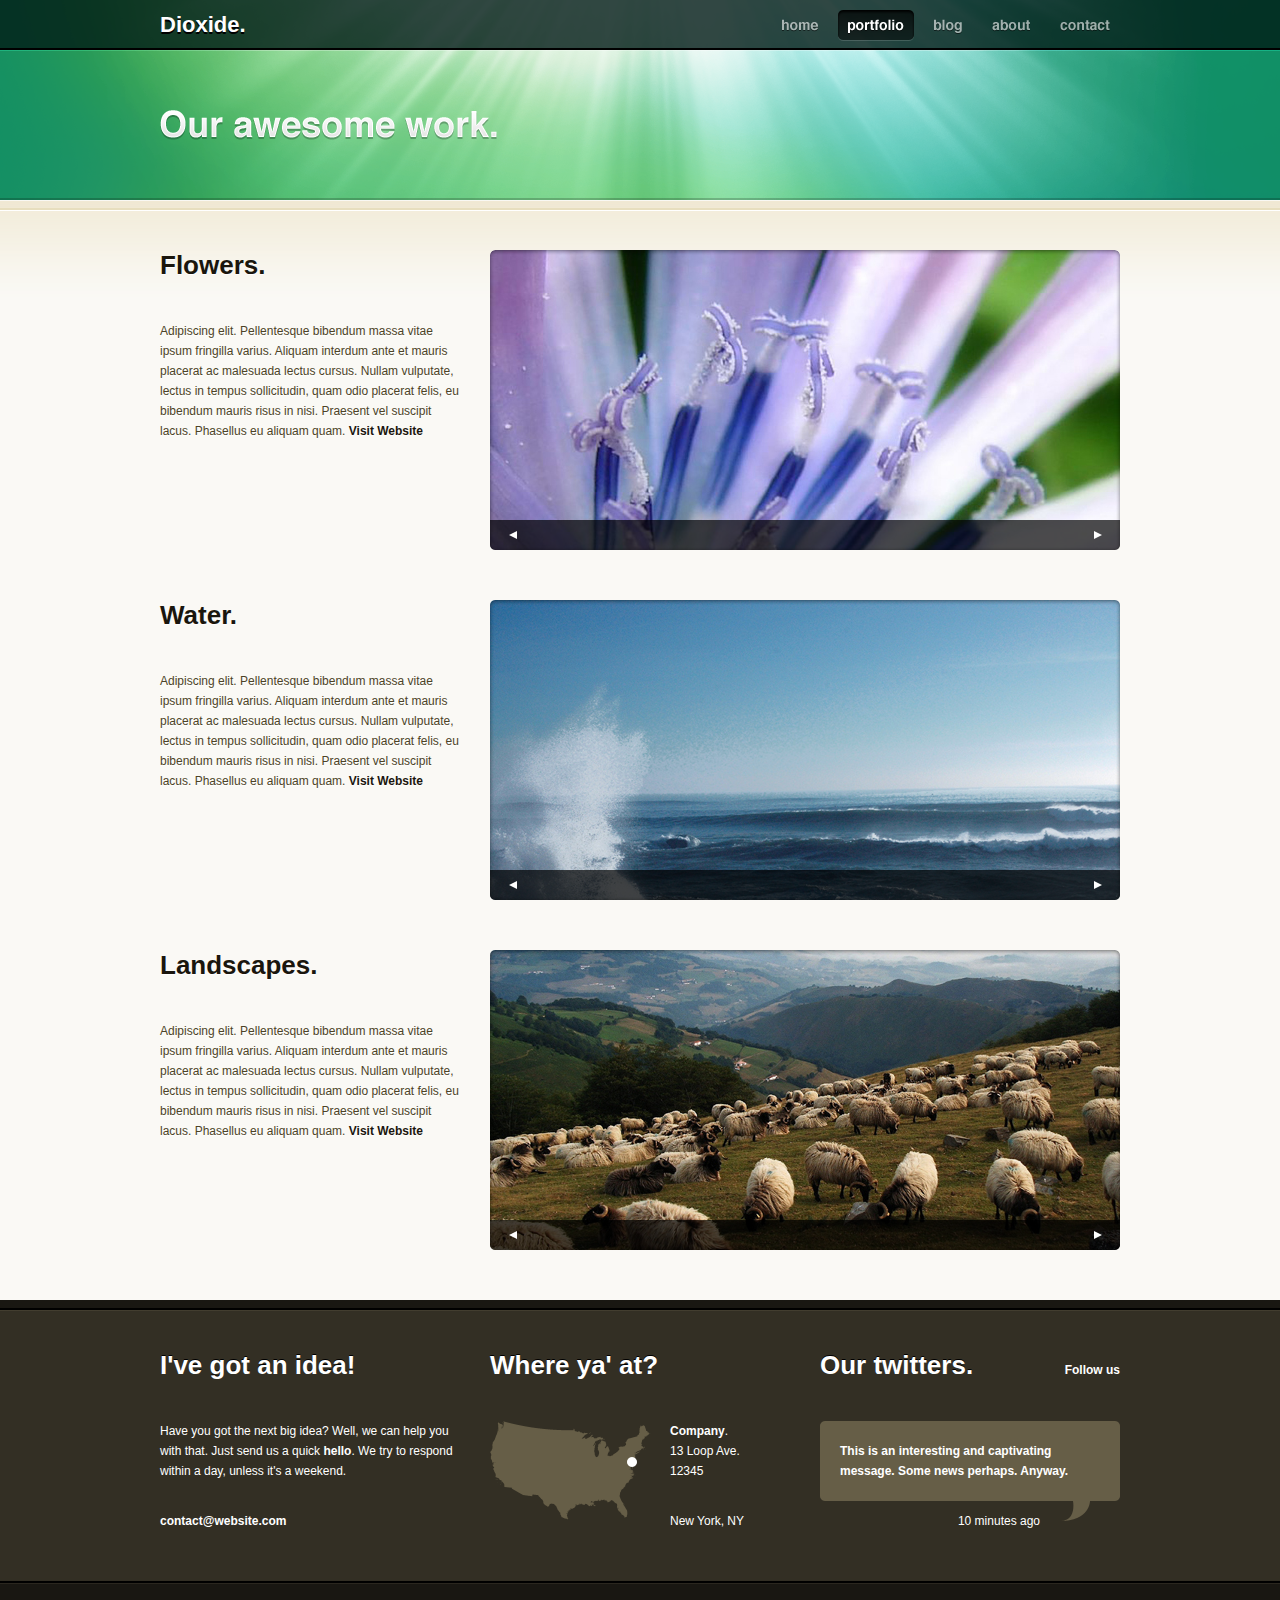
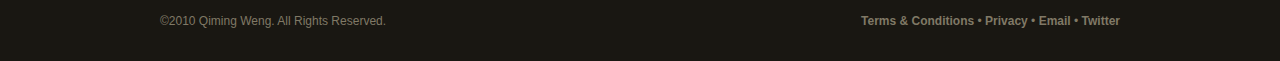
==== features.html @ 3f37674c "features" ====
<!DOCTYPE html PUBLIC "-//W3C//DTD XHTML 1.0 Transitional//EN" "http://www.w3.org/TR/xhtml1/DTD/xhtml1-transitional.dtd">
<html xmlns="http://www.w3.org/1999/xhtml">
<head>

<title>Dioxide - Portfolio</title>
<link rel="stylesheet" href="style.css" type="text/css" />

<script src="js/jquery.js" type="text/javascript"></script>
<script src="js/twirlie.js" type="text/javascript"></script>
<link rel="stylesheet" href="js/twirlie.css" type="text/css" />

<script type="text/javascript">

$(document).ready(function() {
	$('#portfolio-image-1').twirlie({prevSel:"#prev-1", nextSel:"#next-1"});
	$('#portfolio-image-2').twirlie({prevSel:"#prev-2", nextSel:"#next-2"});
	$('#portfolio-image-3').twirlie({prevSel:"#prev-3", nextSel:"#next-3"});	
});

</script>

<!--[if IE 6]>
<script src="js/png.js" type="text/javascript"></script>
<script type="text/javascript">
 	DD_belatedPNG.fix('*');
</script>
<![endif]-->

</head>

<body>

<div id="header">

	<div id="menu">
		<div class="container-wrap">
			<div class="container">
				<div id="logo-wrap">
					<a href="#">Dioxide.</a>
				</div>
				
				<ul id="navigation">
					<li><a href="index.html" id="nav-home">Home</a></li>
					<li><a href="portfolio.html" id="nav-portfolio" class="active">Portfolio</a></li>
					<li><a href="blog.html" id="nav-blog">Blog</a></li>
					<li><a href="about.html" id="nav-about">About</a></li>
					<li><a href="contact.html" id="nav-contact">Contact</a></li>
				</ul>
				
				<div class="clear"></div>
			</div>
		</div>
	</div>
	
	<div id="header-content">
		<div class="container-wrap">
			<div class="container">
				<h1 class="header-title" id="title-our-awesome-work">Our awesome work.<span></span></h1>
			</div>
		</div>
	</div>
	
</div> <!--/#header-->

<div class="body">
	<div class="container">
		
		<div class="portfolio-item">
			<div class="portfolio-description">
				<h1>Flowers.</h1>
				<p>Adipiscing elit. Pellentesque bibendum massa vitae ipsum fringilla varius. Aliquam interdum ante et mauris placerat ac malesuada lectus cursus. Nullam vulputate, lectus in tempus sollicitudin, quam odio placerat felis, eu bibendum mauris risus in nisi. Praesent vel suscipit lacus. Phasellus eu aliquam quam. <a href="#" title="">Visit Website</a></p>
			</div>
			
			<div class="portfolio-image" id="portfolio-image-1">
				<div class="portfolio-image-slider">
					<ul>
						<li><img src="images/portfolio/flower/flower-1.jpg" alt=""/></li>
						<li><img src="images/portfolio/flower/flower-2.jpg" alt=""/></li>
						<li><img src="images/portfolio/flower/flower-3.jpg" alt=""/></li>
					</ul>
				</div>
				
				<div class="portfolio-control">
					<a href="#" class="prev" id="prev-1"></a>
					<a href="#" class="next" id="next-1"></a>
				</div>
				
				<div class="portfolio-hover"></div>	
			</div>
			
			<div class="clear"></div>
		</div> <!--/.portfolio-item-->
		
		<div class="portfolio-item">
			<div class="portfolio-description">
				<h1>Water.</h1>
				<p>Adipiscing elit. Pellentesque bibendum massa vitae ipsum fringilla varius. Aliquam interdum ante et mauris placerat ac malesuada lectus cursus. Nullam vulputate, lectus in tempus sollicitudin, quam odio placerat felis, eu bibendum mauris risus in nisi. Praesent vel suscipit lacus. Phasellus eu aliquam quam. <a href="#" title="">Visit Website</a></p>
			</div>
			
			<div class="portfolio-image" id="portfolio-image-2">
				<div class="portfolio-image-slider">
					<ul>
						<li><img src="images/portfolio/water/water-1.jpg" alt=""/></li>
						<li><img src="images/portfolio/water/water-2.jpg" alt=""/></li>
					</ul>
				</div>
				
				<div class="portfolio-control">
					<a href="#" class="prev" id="prev-2"></a>
					<a href="#" class="next" id="next-2"></a>
				</div>
				
				<div class="portfolio-hover"></div>	
			</div>
			
			<div class="clear"></div>
		</div> <!--/.portfolio-item-->
		
		<div class="portfolio-item">
			<div class="portfolio-description">
				<h1>Landscapes.</h1>
				<p>Adipiscing elit. Pellentesque bibendum massa vitae ipsum fringilla varius. Aliquam interdum ante et mauris placerat ac malesuada lectus cursus. Nullam vulputate, lectus in tempus sollicitudin, quam odio placerat felis, eu bibendum mauris risus in nisi. Praesent vel suscipit lacus. Phasellus eu aliquam quam. <a href="#" title="">Visit Website</a></p>
			</div>
			
			<div class="portfolio-image" id="portfolio-image-3">
				<div class="portfolio-image-slider">
					<ul>
						<li><img src="images/portfolio/landscape/landscape-1.jpg" alt=""/></li>
						<li><img src="images/portfolio/landscape/landscape-2.jpg" alt=""/></li>
						<li><img src="images/portfolio/landscape/landscape-3.jpg" alt=""/></li>
					</ul>
				</div>
				
				<div class="portfolio-control">
					<a href="#" class="prev" id="prev-3"></a>
					<a href="#" class="next" id="next-3"></a>
				</div>
				
				<div class="portfolio-hover"></div>	
			</div>
			
			<div class="clear"></div>
		</div> <!--/.portfolio-item-->
		
	</div>
</div>

<div id="footer">
	<div id="footer-main">
		<div class="container">
			<div class="three-column">
				<div class="column column-1">
					<h1>I've got an idea!</h1>
					<p>Have you got the next big idea? Well, we can help you with that. Just send us a quick <strong>hello</strong>. We try to respond within a day, unless it's a weekend.</p>
					<p><a href="#">contact@website.com</a></p>
				</div>
				<div class="column column-2">
					<h1>Where ya' at?</h1>
					<div class="footer-map">
						<img src="images/footer/map.png" alt="Map" />
					</div>
					<div class="footer-contact">
						<p><strong>Company</strong>.<br/>
						13 Loop Ave.<br/>
						12345</p>
						<p>New York, NY</p>
					</div>
					<div class="clear"></div>
				</div>
				<div class="column column-3">
					<h1 class="float-left">Our twitters.</h1>
					<p id="twitter-follow" class="float-right"><a href="#">Follow us</a></p>
					
					<div class="clear"></div>
					
					<div id="twitter-msg-wrap">
						<div id="twitter-msg">
							<p>This is an interesting and captivating message. Some news perhaps. Anyway.</p>
						</div>
						<p id="twitter-time">10 minutes ago</p>
					</div>
					
				</div>
			</div>
			<div class="clear"></div>
		</div>
	</div>
	
	<div id="footer-legal">
		<div class="container">
			<p class="float-left">&copy;2010 Qiming Weng. All Rights Reserved.</p>
			<p class="float-right"><a href="#">Terms &amp; Conditions</a> &#8226; <a href="#">Privacy</a> &#8226; <a href="#">Email</a> &#8226; <a href="#">Twitter</a></p>
			<div class="clear"></div>
		</div>
	</div>
</div>  <!--/#footer-->

</body>
</html>
---- style.css ----
/* reseting elements: */

html, body, div, h1, h2, h3, h4, h5, h6, ul, ol, dl, li, dt, dd, p, a, blockquote, pre, fieldset, table, th, td, textarea, input, img { 
	margin: 0; padding: 0; }

a img {border: none;}

/* This takes out the fuzzy line around links when you click them, it's an optional addition */

:focus {outline: none;}

/* global */

body {
	background: #191712;
	font-family: Helvetica, Arial, sans-serif;
	font-size: 12px;
}

.container {
	width: 960px;
	margin: auto;
}

.clear {
	clear: both;
}

.three-column .column {
	width: 300px;
	float: left;
	margin: 0 30px 0 0;
}

.three-column .column-3 {
	margin: 0;
}

.two-column .column-1 {
	width: 630px;
	float: left;
	margin: 0 30px 0 0;
}

.two-column .column-2 {
	width: 300px;
	float: left;
	margin: 0;
}

h1 {
	font-size: 26px;
	margin-bottom: 40px;
}

h2, h3, h4 {
	color: #1a160d;
	margin-bottom: 30px;
}

h2 { font-size: 18px; }
h3 { font-size: 16px; }
h4 { font-size: 14px; }

.column ul {
	margin-bottom: 30px;
}

.column ul li {
	margin-left: 30px;
}

p {
	margin-bottom: 30px;
	line-height: 20px;
}

p a {
	color: inherit;
	text-decoration: none;
	font-weight: bold;
}

.float-left {
	float: left;
}

.float-right {
	float: right;
}

/* header */

#menu {
	height: 50px;
	background: url('images/menu.png') repeat-x;
	min-width: 980px;
}

#menu .container-wrap {
	background: url('images/menu-bg.png') no-repeat top;
	height: 50px;
}

#header-content {
	background: url('images/header.png') repeat-x;
	height: 150px;
	min-width: 980px;
}

#header-content .container-wrap {
	background: url('images/header-bg.png') no-repeat top;
	height: 150px;
	overflow: hidden;
	min-width: 980px;
}

#logo-wrap {
	height: 50px;
	float: left;
}

#logo-wrap a {
	color: #fff;
	font-size: 22px;
	line-height: 50px;
	text-decoration: none;
	font-weight: bold;
	text-shadow: 0 2px 0 #000;
}

#navigation {
	float: right;
	height: 31px;
	margin-top: 10px;
}

#navigation li {
	height: 31px;
	list-style: none;
	float: left;
	margin-left: 10px;
}

#navigation li a {
	display: block;
	height: 31px;
	text-indent: -9999px;
}

#nav-home {
	background: url('images/navigation/home.png');
	width: 56px;
}

#nav-portfolio {
	background: url('images/navigation/portfolio.png');
	width: 76px;
}

#nav-blog {
	background: url('images/navigation/blog.png');
	width: 48px;
}

#nav-about {
	background: url('images/navigation/about.png');
	width: 58px;
}

#nav-contact {
	background: url('images/navigation/contact.png');
	width: 70px;
}

#navigation li a:hover { background-position: 0px -31px; }
#navigation li a:active { background-position: 0px -93px; }
#navigation li a.active { background-position: 0px -62px; }


.header-title {
	position: relative;
	color: #fff;
	text-indent: -9999px;
	height: 40px;
	margin-top: 60px;
}

.header-title span {
	background-repeat: no-repeat;
	position: absolute;
	height: 100%;
	width: 100%;
	top: 0;
	left: 0;
}

#title-we-are-fabulous { width: 286px; }
#title-we-are-fabulous span { background-image: url('images/titles/we-are-fabulous.png'); }

#title-our-awesome-work { width: 337px; }
#title-our-awesome-work span { background-image: url('images/titles/our-awesome-work.png'); }

#title-our-inner-thoughts { width: 333px; }
#title-our-inner-thoughts span { background-image: url('images/titles/our-inner-thoughts.png'); }

#title-wait-who-are-yall { width: 332px; }
#title-wait-who-are-yall span { background-image: url('images/titles/wait-who-are-yall.png'); }

#title-lets-get-in-touch { width: 304px; }
#title-lets-get-in-touch span { background-image: url('images/titles/lets-get-in-touch.png'); }

/* body */

.body {
	background: #faf9f5 url('images/body.png') repeat-x;
	min-width: 980px;
	text-shadow: 0px 1px 0px #fff;
	padding: 50px 0 20px;
}

.body .container {
	position: relative;
}

#home-body {
	min-height: 390px;
}

.body h1 {
	color: #1a160d;
}

.body p {
	color: #4c4326;
}

.body .column ul {
	color: #4c4326;
}

.body p a, .body p strong , .body h1 a{
	color: #1a160d;
	text-decoration: none;
}

.body p a:hover {
	border-bottom: 2px solid #1a170f;
}

/* window */

#window {
	width: 630px;
	height: 500px;
	background: url('images/window/main.png') no-repeat;
	position: absolute;
	right: -10px;
	top: -180px;
	padding: 40px 10px 10px 10px;
}

/* window slider */

#window-prev, #window-next {
	position: absolute;
	z-index: 9999;
	top: 235px;
	display: block;
	width: 30px;
	height: 30px;
}

#window-prev {	
	background: url('images/window/prev.png') no-repeat;
	left: 20px;
}

#window-next {	
	background: url('images/window/next.png') no-repeat;
	right: 20px;
}

#window-prev:hover, #window-next:hover {
	background-position: 0 -30px;
}

#window a:hover {
	border: none;
}

/* portfolio */

.portfolio-description {
	float: left;
	width: 300px;
}

.portfolio-description p {
	margin-bottom: 50px;
}

.portfolio-image {
	width: 630px;
	float: right;
	height: 301px;
	margin-bottom: 49px;
	position: relative;
	overflow: hidden;
}

.portfolio-image ul {
	height: 300px;
	overflow: hidden;
}

.portfolio-hover {
	height: 301px;
	width: 630px;
	background: url('images/portfolio/design/hover.png') no-repeat;
	position: absolute;
	top: 0;
	left: 0;
}

.container .portfolio-item:first-child .portfolio-image .portfolio-hover {
	background: url('images/portfolio/design/hover-first.png') no-repeat;
}

.container .portfolio-item:last-child .portfolio-description p {
	margin-bottom: 30px;
}

.container .portfolio-item:last-child .portfolio-image {
	margin-bottom: 29px;
}

.portfolio-control {
	position: absolute;
	bottom: 1px;
	left: 0px;
	background: url('images/portfolio/design/control.png') no-repeat;
	width: 630px;
	height: 30px;
	z-index: 9999;
}

.portfolio-control a {
	display: block;
	width: 45px;
	height: 30px;
	position: absolute;
	background-repeat: no-repeat;
	background-position: center;
}

.portfolio-control a.prev {
	background-image: url('images/portfolio/design/prev.png');
	left: 0px;
}

.portfolio-control a.next {
	background-image: url('images/portfolio/design/next.png');
	right: 0px;
}

.portfolio-control a:hover {
	border: none;
}

/* blog */

.indent {
	height: 3px;
	background: url('images/blog/indent.png');
	margin: 20px 0 50px;
}

#blog-nav {
	margin-top: -20px;
}

#blog-subscribe {
	width: 300px;
	height: 40px;
	background: url('images/blog/subscribe.png');
	display: block;
	margin-bottom: 30px;
}

#blog-search-field {
	width: 200px;
	height: 16px;
	background: url('images/blog/search.png') #e6e3da left no-repeat;
	border: none;
	padding: 12px 30px;
	font-family: helvetica, arial, sans-serif;
	font-size: 16px;
	font-weight: bold;
	color: #807c73;
	float: left;
	margin-bottom: 30px;
}

#blog-submit {
	background: url('images/blog/icon.png');
	height: 40px;
	width: 40px;
	border: none;
	float: left;
}

#blog-submit:hover {
	background-position: 0 -40px;
}

#blog-categories li {
	list-style: none;
	line-height: 20px;
	margin: 0;
}

#blog-categories li a {
	color: #4c4326;
	text-decoration: none;
}

/* post */

#comment-list {
	margin-top: 50px;
	margin-bottom: 20px;
}

#comment-list li {
	list-style: none;
}

.avatar {
	width: 60px;
	height: 60px;
	margin-bottom: 30px;
}

.comment-content {
	width: 540px;
	float: right;
}

#comment-form {
	width: 630px;
	float: left;
}

#comment-form input, #comment-form textarea {
	margin-bottom: 30px;
}

.comment-input, #comment-message {
	background: #e6e3da;
	font-family: helvetica, arial, sans-serif;
	font-size: 16px;
	font-weight: bold;
	color: #807c73;
	border: none;
}

#comment-name, #comment-email, #comment-website {
	padding: 12px 30px;
}

#comment-name, #comment-email {
	width: 240px;
	float: left;
}

#comment-name {
	margin-right: 30px;
}

#comment-website {
	width: 570px;
}

#comment-message {
	padding: 12px 30px;
	height: 126px;
	width: 570px;
	line-height: 22px;
}

#comment-submit {
	display: block;
	background: url('images/blog/submit.png');
	border: none;
	height: 40px;
	width: 113px;
	float: right;
}

#comment-submit:hover {
	display: block;
	background-position: 0 -40px;
	border: none;
	height: 40px;
	width: 113px;
}

/* about */

.profile-image {
	margin-bottom: 30px;
}

/* contact */

#contact-form {
	width: 630px;
	float: left;
}

#contact-form input, #contact-form textarea {
	margin-bottom: 30px;
}

.contact-input, #contact-message {
	background: #e6e3da;
	font-family: helvetica, arial, sans-serif;
	font-size: 16px;
	font-weight: bold;
	color: #807c73;
	border: none;
}

#contact-name, #contact-email, #contact-website {
	padding: 12px 30px;
}

#contact-name, #contact-email {
	width: 240px;
	float: left;
}

#contact-name {
	margin-right: 30px;
}

#contact-website {
	width: 570px;
}

#contact-message {
	padding: 12px 30px;
	height: 276px;
	width: 570px;
	line-height: 22px;
}

#contact-submit {
	display: block;
	background: url('images/contact/submit.png');
	border: none;
	height: 40px;
	width: 113px;
}

#contact-submit:hover {
	display: block;
	background-position: 0 -40px;
	border: none;
	height: 40px;
	width: 113px;
}

#contact-map {
	background: url('images/contact/map.png');
	width: 240px;
	height: 140px;
	margin-bottom: 30px;
	padding: 30px;
}

#contact-map-pop-up {
	background: url('images/contact/pop-up.png') no-repeat;
	width: 200px;
	height: 85px;
	padding: 15px 20px 0 20px;
}

#contact-map-pop-up p {
	margin: 0;
	text-shadow: 0 -1px 0 #000;
	color: #fff;
}

#contact-map-pop-up p a {
	color: #fff;
}

#contact-map-pop-up p a:hover {
	border: none;
}

/* footer */

#footer-main {
	background: #332f24 url('images/footer/main.png') repeat-x;
	padding: 50px 0 20px 0;
	color: #fff;
	min-width: 980px;
}

#footer-main a {
	color: #fff;
}

#footer-main a:hover {
	border-bottom: 2px solid #fff;
}

#footer-legal {
	background: url('images/footer/legal.png') repeat-x;
	color: #807966;
	padding: 30px 0 0;
}

#footer h1 {
	text-shadow: 0px -1px 0px #000;
}

#footer-legal a {
	color: #807966;
}

#footer-legal a:hover {
	border-bottom: 2px solid #807966;
}

.footer-map {
	width: 180px;
	float: left;
}

.footer-contact {
	width: 120px;
	float: right;
}

#twitter-msg-wrap {
	background: #665e47 url('images/footer/twitter-top.png') top no-repeat;
	min-height: 10px;
	margin-bottom: 30px;
	position: relative;
}

#twitter-msg {
	background: url('images/footer/twitter-bottom.png') bottom no-repeat;
	padding: 20px 20px 40px;
}

#twitter-msg p {
	margin: 0;
	font-weight: bold;
}

#twitter-time {
	position: absolute;
	bottom: -40px;
	right: 80px;
}

#twitter-follow {
	margin-top: 10px;
}
---- js/twirlie.css ----
/* Begin Twirlie Mandatory Styles */

#window-slide {
	width: 630px; /* The width of the display area */
	height: 500px; /* The height of the display area */
	overflow: hidden; /* So that slides are hidden when they go out of view */
	position: relative; /* So that the slides move relative to the display area */
}

#window-slide ul {
	height: 500px; /* Same as #slider */
	width: 10000em; /* So that the number of slides is unlimited */
	list-style: none; /* To get rid of those ugly default bullets */
	position: absolute; /* So that the slides are positioned absolute, relative to the display area */
	left: 0px; /* Starting position, 0px from the left */
}

#window-slide ul li {
	width: 630px; /* Same as #slider, but for each individual slide */
	height: 500px; /* Same as #slider, but for each individual slide */
	float: left; /* To arrange the items side by side */
	display: block; /* <li> is usually an inline element; this changes that */
}

/* Begin Twirlie Mandatory Styles */

.portfolio-image {
	width: 630px; /* The width of the display area */
	height: 301px; /* The height of the display area */
	overflow: hidden; /* So that slides are hidden when they go out of view */
	position: relative; /* So that the slides move relative to the display area */
}

.portfolio-image ul {
	height: 300px; /* Same as #slider */
	width: 10000em; /* So that the number of slides is unlimited */
	list-style: none; /* To get rid of those ugly default bullets */
	position: absolute; /* So that the slides are positioned absolute, relative to the display area */
	left: 0px; /* Starting position, 0px from the left */
}

.portfolio-image ul li {
	width: 630px; /* Same as #slider, but for each individual slide */
	height: 300px; /* Same as #slider, but for each individual slide */
	float: left; /* To arrange the items side by side */
	display: block; /* <li> is usually an inline element; this changes that */
}
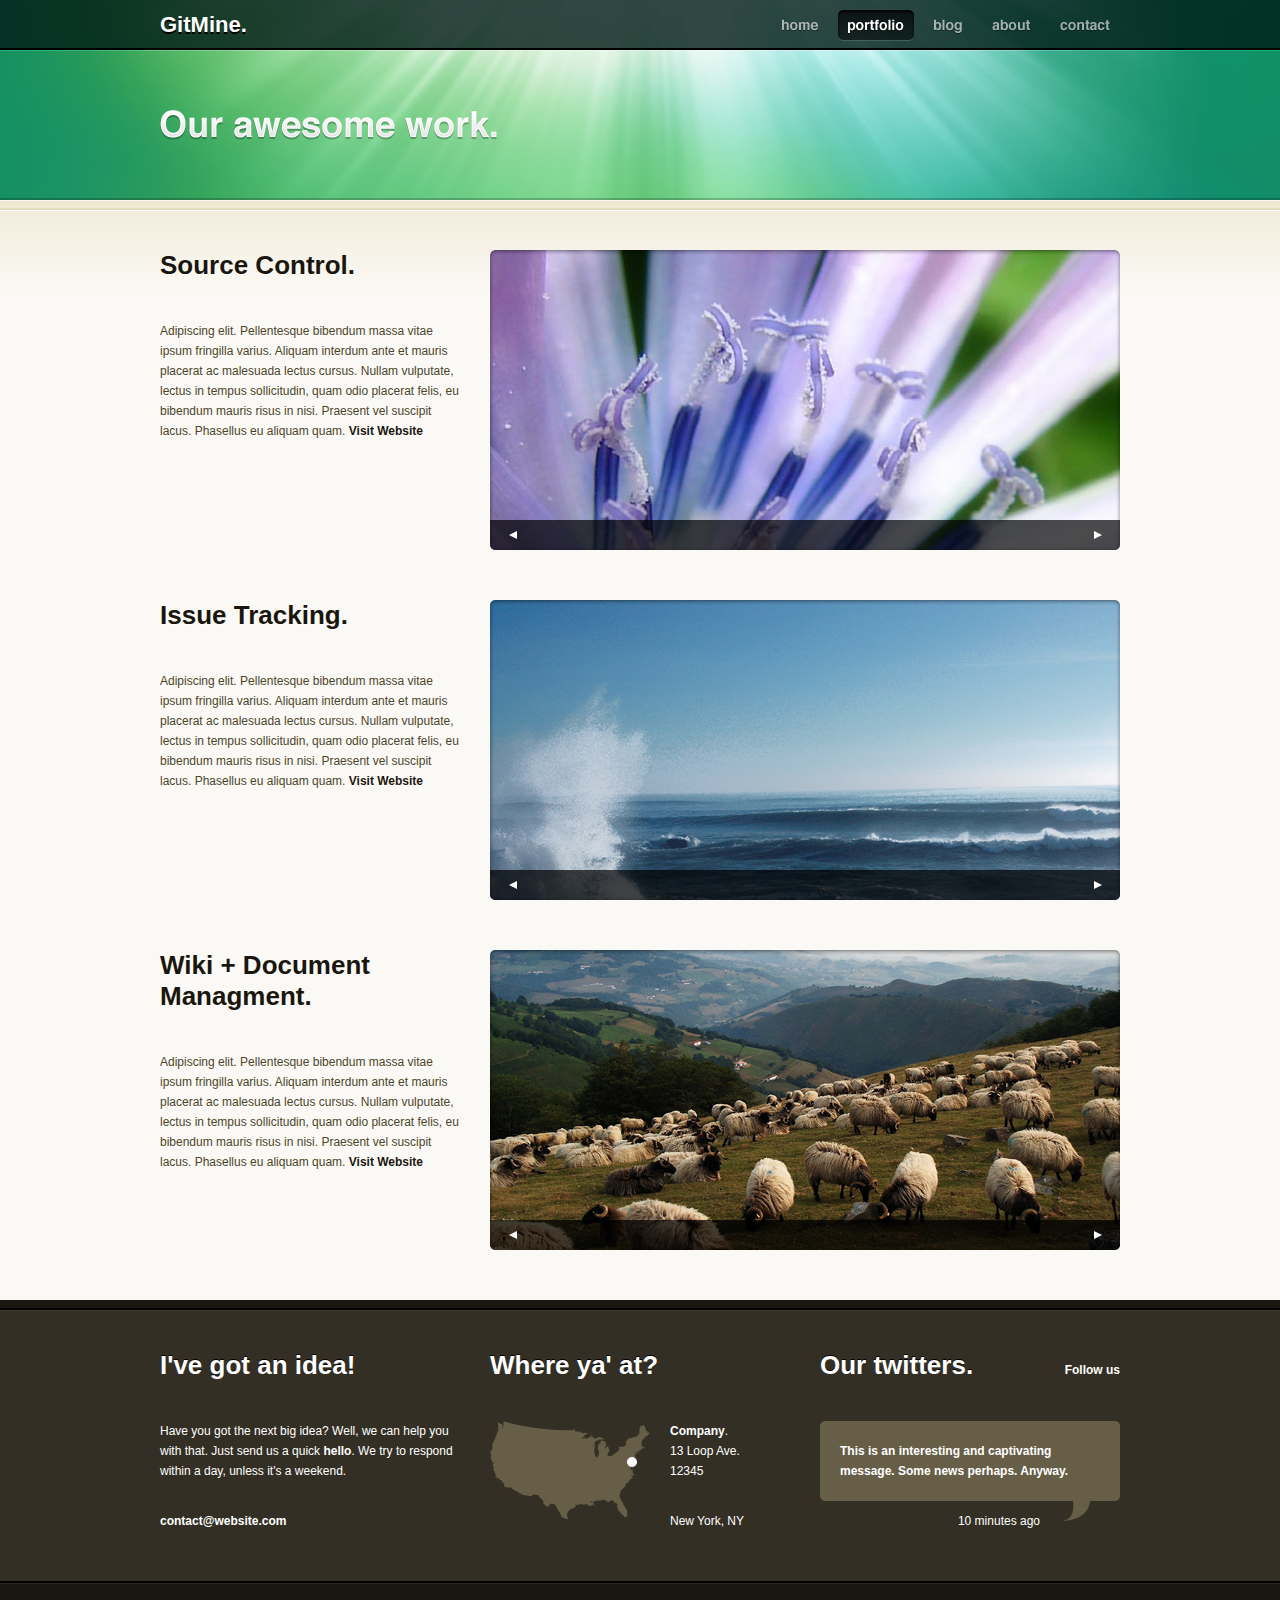
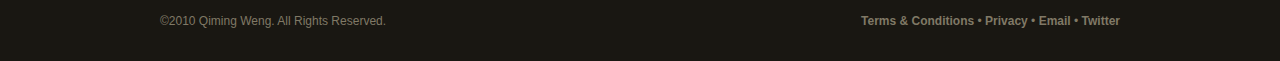
==== commit 89e425ce: "addded features" ====
--- a/features.html
+++ b/features.html
@@ -2,7 +2,7 @@
 <html xmlns="http://www.w3.org/1999/xhtml">
 <head>
 
-<title>Dioxide - Portfolio</title>
+<title>GitMine - Source Control + Project Management.</title>
 <link rel="stylesheet" href="style.css" type="text/css" />
 
 <script src="js/jquery.js" type="text/javascript"></script>
@@ -36,7 +36,7 @@
 		<div class="container-wrap">
 			<div class="container">
 				<div id="logo-wrap">
-					<a href="#">Dioxide.</a>
+					<a href="#">GitMine.</a>
 				</div>
 				
 				<ul id="navigation">
@@ -67,7 +67,7 @@
 		
 		<div class="portfolio-item">
 			<div class="portfolio-description">
-				<h1>Flowers.</h1>
+				<h1>Source Control.</h1>
 				<p>Adipiscing elit. Pellentesque bibendum massa vitae ipsum fringilla varius. Aliquam interdum ante et mauris placerat ac malesuada lectus cursus. Nullam vulputate, lectus in tempus sollicitudin, quam odio placerat felis, eu bibendum mauris risus in nisi. Praesent vel suscipit lacus. Phasellus eu aliquam quam. <a href="#" title="">Visit Website</a></p>
 			</div>
 			
@@ -93,7 +93,7 @@
 		
 		<div class="portfolio-item">
 			<div class="portfolio-description">
-				<h1>Water.</h1>
+				<h1>Issue Tracking.</h1>
 				<p>Adipiscing elit. Pellentesque bibendum massa vitae ipsum fringilla varius. Aliquam interdum ante et mauris placerat ac malesuada lectus cursus. Nullam vulputate, lectus in tempus sollicitudin, quam odio placerat felis, eu bibendum mauris risus in nisi. Praesent vel suscipit lacus. Phasellus eu aliquam quam. <a href="#" title="">Visit Website</a></p>
 			</div>
 			
@@ -118,7 +118,7 @@
 		
 		<div class="portfolio-item">
 			<div class="portfolio-description">
-				<h1>Landscapes.</h1>
+				<h1>Wiki + Document Managment.</h1>
 				<p>Adipiscing elit. Pellentesque bibendum massa vitae ipsum fringilla varius. Aliquam interdum ante et mauris placerat ac malesuada lectus cursus. Nullam vulputate, lectus in tempus sollicitudin, quam odio placerat felis, eu bibendum mauris risus in nisi. Praesent vel suscipit lacus. Phasellus eu aliquam quam. <a href="#" title="">Visit Website</a></p>
 			</div>
 			
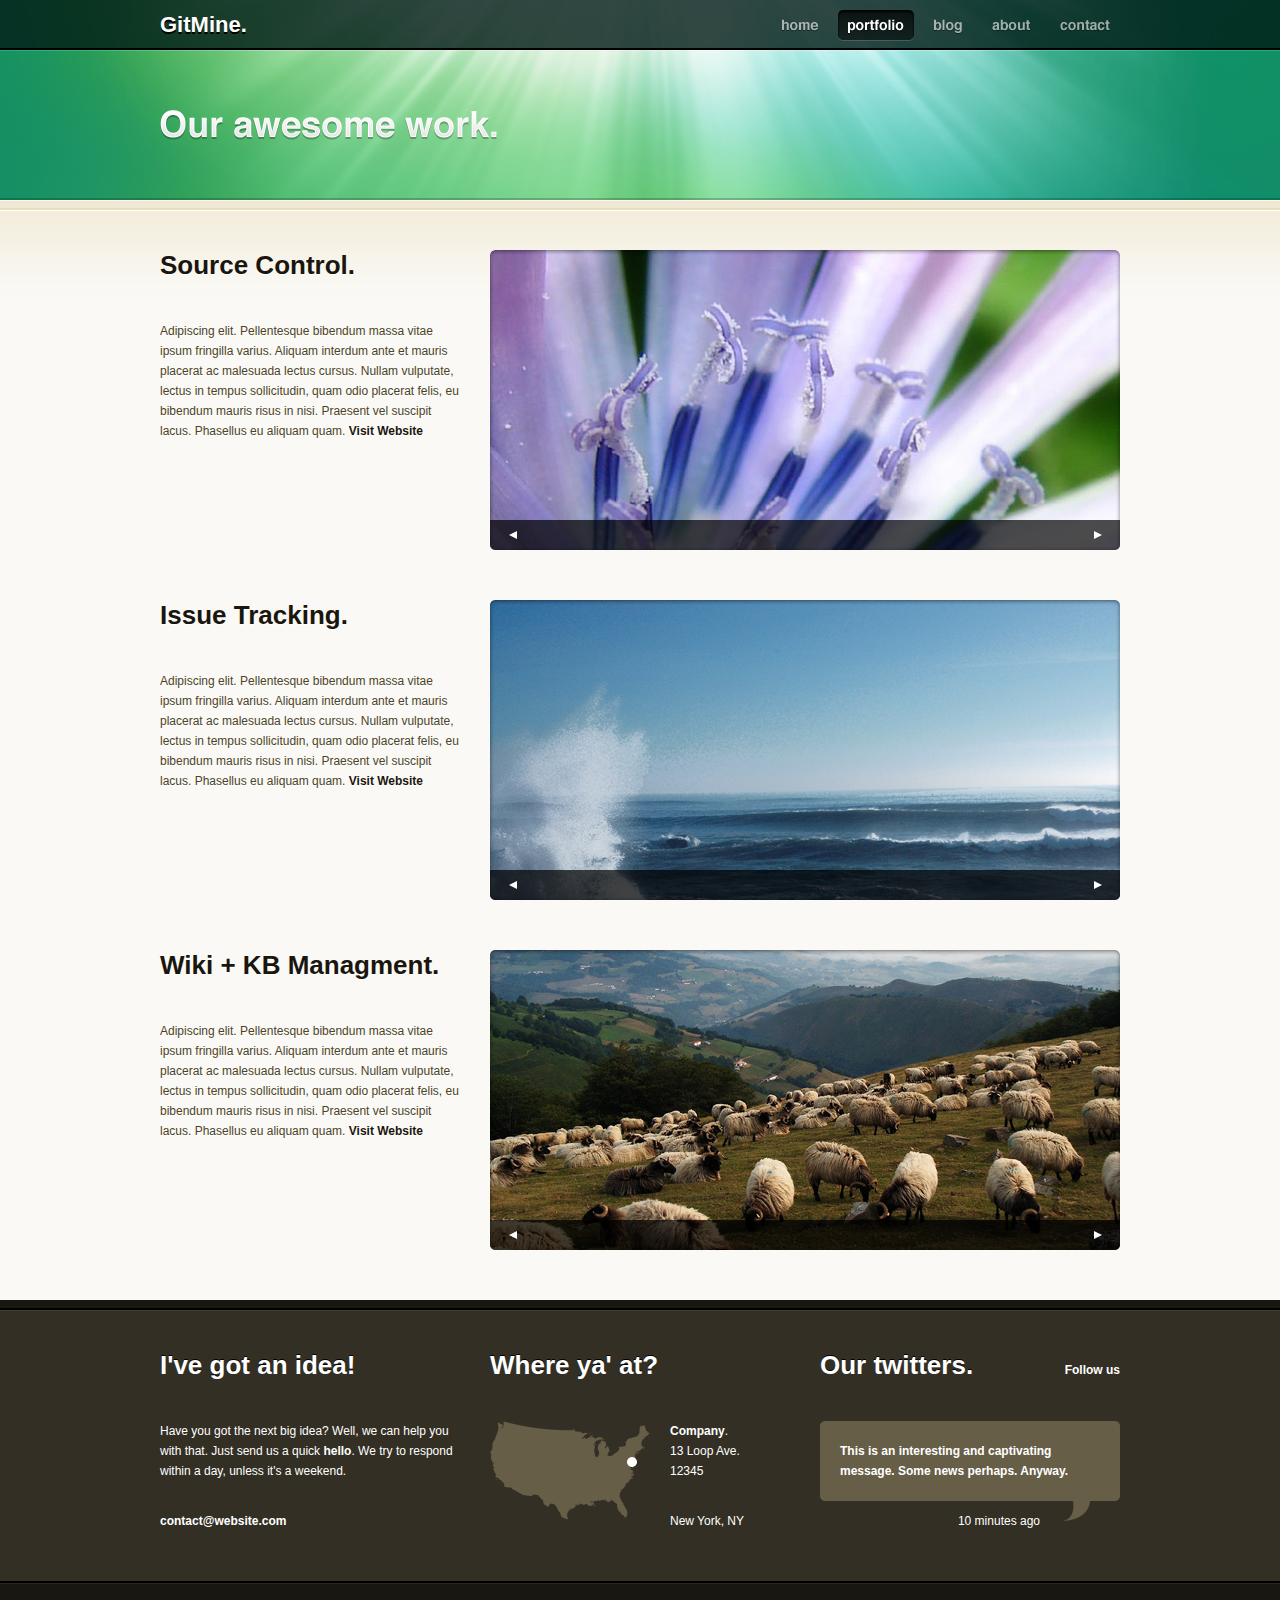
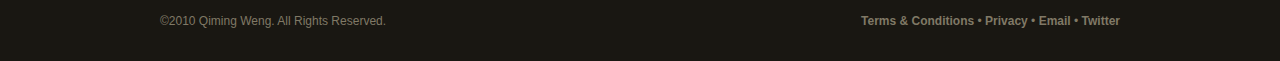
==== commit fb95f799: "epic win" ====
--- a/features.html
+++ b/features.html
@@ -118,7 +118,7 @@
 		
 		<div class="portfolio-item">
 			<div class="portfolio-description">
-				<h1>Wiki + Document Managment.</h1>
+				<h1>Wiki + KB Managment.</h1>
 				<p>Adipiscing elit. Pellentesque bibendum massa vitae ipsum fringilla varius. Aliquam interdum ante et mauris placerat ac malesuada lectus cursus. Nullam vulputate, lectus in tempus sollicitudin, quam odio placerat felis, eu bibendum mauris risus in nisi. Praesent vel suscipit lacus. Phasellus eu aliquam quam. <a href="#" title="">Visit Website</a></p>
 			</div>
 			
